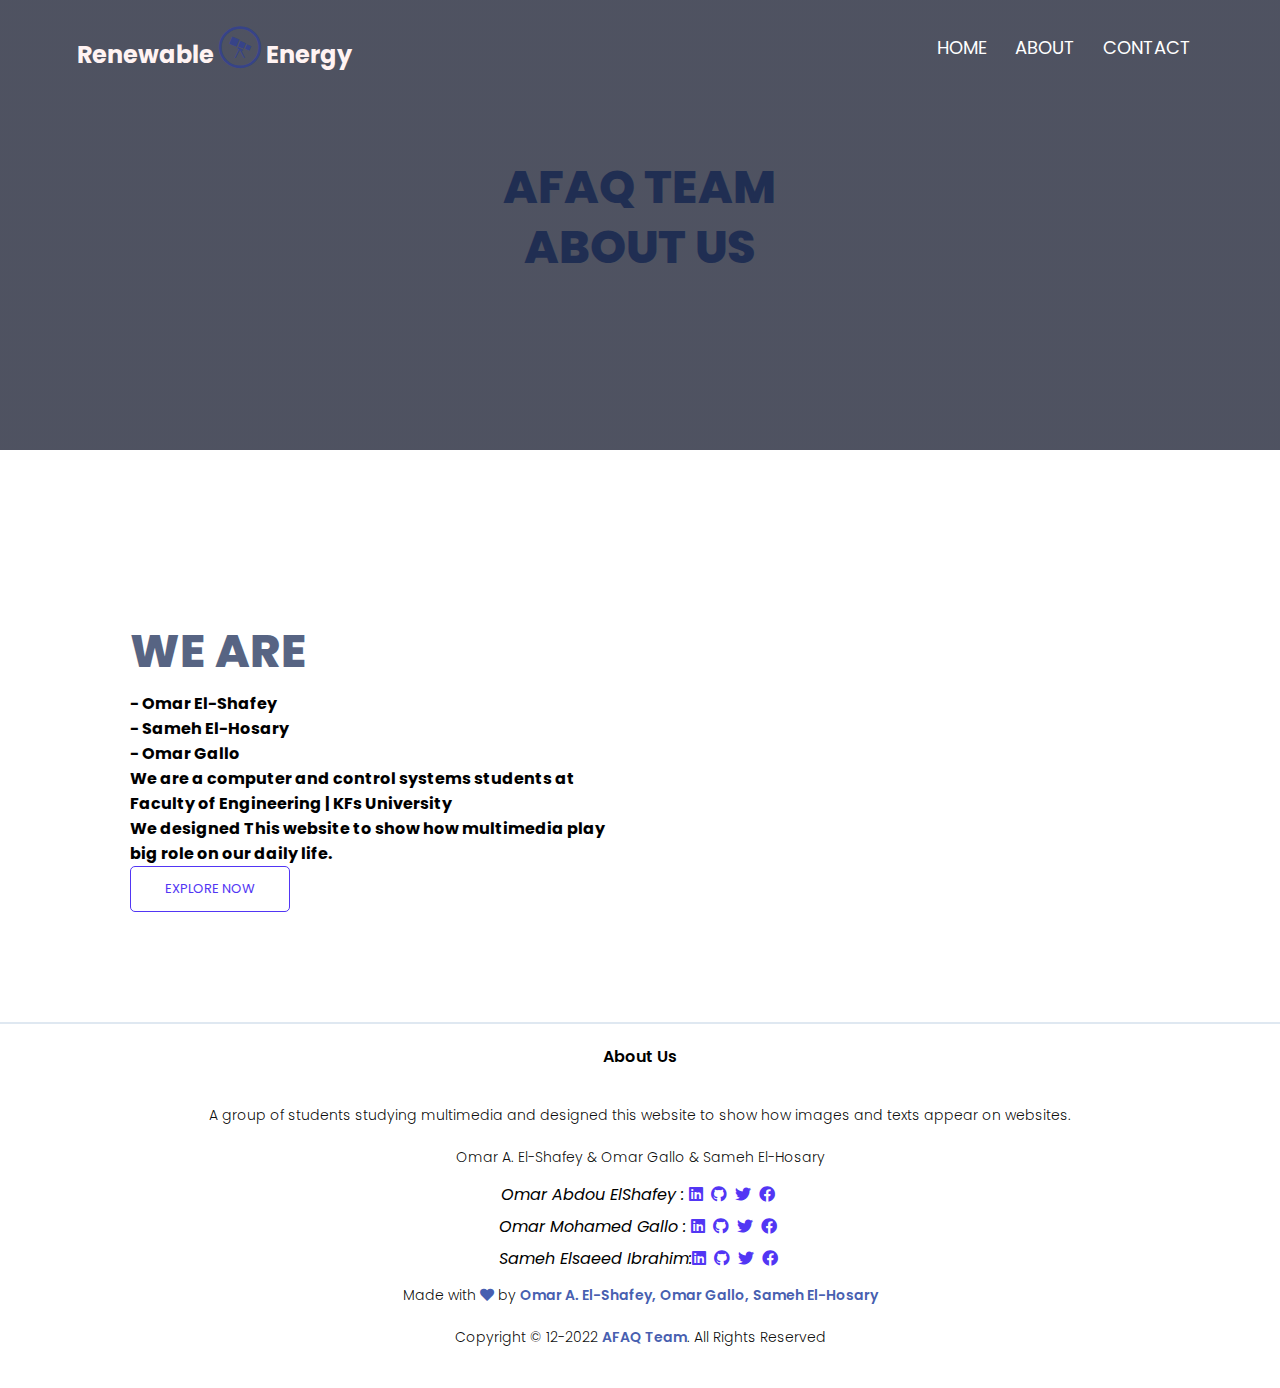
==== about.html @ ac6a3baa "Add files via upload" ====
<!DOCTYPE html>
<html lang="en">

<head>
    <meta charset="UTF-8">
    <meta http-equiv="X-UA-Compatible" content="IE=edge">
    <meta name="viewport" content="width=device-width, initial-scale=1.0">
    <title>About AFAQ TEAM</title>
    <link rel="stylesheet" href="style.css">
    <link rel="stylesheet" href="https://cdnjs.cloudflare.com/ajax/libs/font-awesome/5.15.3/css/all.min.css">
    <link rel="stylesheet"
        href="https://fonts.googleapis.com/css2?family=Poppins:wght@100;200;300;400;600;700&display=swap">
</head>

<body>
    <section class="Sub-header">
        <nav>
            <a href="index.html" class="logo">Renewable
                <i class="fab fa-wpexplorer"></i> Energy
            </a>
            <div class="nav-links" id="navLinks">
                <!-- reposnive bar open and close -->
                <i class="fa fa-times" onclick="hideMenu()"></i>
                <ul>
                    <li><a href="index.html">Home</a></li>
                    <li><a href="about.html">About</a></li>
                    <li><a href="contact.html">Contact</a></li>
                </ul>
            </div>
            <i class="fa fa-bars" onclick="showMenu()"></i>
            <!-- reposnive bar open and close -->
        </nav>
        <h1 style="margin-bottom: 10px;">AFAQ Team</h1>
        <h1 style="margin-top: 10px;">About Us</h1>
    </section>

    <!-- About Us Section Start -->

    <section class="about-us">
        <div class="row">
            <div class="about-col">
                <h1>We are</h1>
                <h4>- Omar El-Shafey
                    <br>- Sameh El-Hosary
                    <br>- Omar Gallo
                    <br> We are a computer and control systems students at Faculty of Engineering | KFs University
                    <br>We designed This website to show how multimedia play big role on our daily life.
                </h4 >
                <a href="#" class="hero_btn btn">EXPLORE NOW</a>
            </div>
            <div class="about-col">
                <img src="img/WE.png" alt="">
            </div>
        </div>
    </section>

    <!-- About Us Section end -->

    <!-- Footer Section start -->
    <section class="footer">
        <hr>
        <h4>About Us</h4>
        <p>
            A group of students studying multimedia and designed this website to show how images and texts appear on
            websites.

        </p>
        <p>
            Omar A. El-Shafey & Omar Gallo & Sameh El-Hosary
        </p>

        <ul class="icons">
            <i>Omar Abdou ElShafey : <a href="https://www.linkedin.com/in/omarelshafey/" class="nobg"><i
                        class="fab fa-linkedin">&nbsp;</i><span class="lh-32"></a></i>
            <i><a href="https://www.instagram.com/omarabdou_15/" class="nobg"><i class="fab fa-github">&nbsp;</i><span
                        class="lh-32"> </a></i>
            <i><a href="https://twitter.com/omarelshafey_" class="nobg"><i class="fab fa-twitter">&nbsp;</i><span
                        class="lh-32"></a></i>
            <i><a href="https://www.facebook.com/omarabdou15/" class="nobg"><i class="fab fa-facebook">&nbsp;</i><span
                        class="lh-32"></a></i>
        </ul>

        <ul class="icons">
            <i> Omar Mohamed Gallo : <a href="https://www.linkedin.com/in/omar-mohamed-gallo-023187229/" class="nobg"><i
                        class="fab fa-linkedin">&nbsp;</i><span class="lh-32"></a></i>
            <i><a href="https://github.com/omargallo" class="nobg"><i class="fab fa-github">&nbsp;</i><span
                        class="lh-32"> </a></i>
            <i><a href="https://twitter.com/omarelshafey_" class="nobg"><i class="fab fa-twitter">&nbsp;</i><span
                        class="lh-32"></a></i>
            <i><a href="https://www.facebook.com/omar.gallow.5/" class="nobg"><i class="fab fa-facebook">&nbsp;</i><span
                        class="lh-32"></a></i>
        </ul>

        <ul class="icons">
            <i>Sameh Elsaeed Ibrahim:<a href="https://www.linkedin.com/in/samehelhosary/" class="nobg"><i
                        class="fab fa-linkedin">&nbsp;</i><span class="lh-32"></a></i>
            <i><a href="https://github.com/samehelhosary" class="nobg"><i class="fab fa-github">&nbsp;</i><span
                        class="lh-32"> </a></i>
            <i><a href="https://twitter.com/ElhosarySameh" class="nobg"><i class="fab fa-twitter">&nbsp;</i><span
                        class="lh-32"></a></i>
            <i><a href="https://www.facebook.com/sameh.alhosry/" class="nobg"><i class="fab fa-facebook">&nbsp;</i><span
                        class="lh-32"></a></i>
        </ul>

        <p>Made with <i class="fas fa-heart"></i> by
            <a href="https://www.linkedin.com/in/omarelshafey/" style="display: inline-block;">Omar A. El-Shafey,</a>
            <a href="https://www.linkedin.com/in/omarelshafey/" style="display: inline-block;">Omar Gallo,</a>
            <a href="https://www.linkedin.com/in/samehelhosary/" style="display: inline-block;">Sameh
                El-Hosary</a>
        <p>Copyright © 12-2022 <a href="#">AFAQ Team</a>. All Rights Reserved</p>
    </section>
    <!-- Footer Section End -->

    <script src="script.js"></script>
</body>

</html>
---- style.css ----
* {
    margin: 0;
    padding: 0;
    box-sizing: border-box;
    font-family: 'Poppins', sans-serif;
}



.header {
    min-height: 100vh;
    width: 100%;
    background-image: linear-gradient(#517e86c4, #949fdf1a), url(img/sunset-3381083.jpg);
    background-position: center;
    background-size: cover;
    position: relative;
    animation: slid 12s linear infinite;
}

@keyframes slid{
    0%{
        background-image: linear-gradient(#517e86c4, #949fdf1a), url(img/sunset-3381083.jpg);
    }
    50%{
        background-image: linear-gradient(#517e86c4, #949fdf1a), url(img/Home_BG.jpg);
    }
    100%{
        background-image: linear-gradient(#517e86c4, #949fdf1a), url(img/solar.jpeg);
    }
    25%{
        background-image: linear-gradient(#517e86c4, #949fdf1a), url(img/pexels-photo-433308.jpeg);
    }
}


nav {
    display: flex;
    padding: 2% 6%;
    justify-content: space-between;
    align-items: center;
}

nav .logo {
    text-decoration: none;
    font-size: 24px;
    color: #fff3f3;
    font-weight: bold;
}

nav .fab {
    font-size: 42px;
    /* color: #5236f4; */
    color: #1c33b57b;
}

.nav-links {
    flex: 1;
    text-align: right;
}

.nav-links ul li {
    display: inline-block;
    list-style: none;
    padding: 8px 12px;
    position: relative;
    text-transform: uppercase;
}

.nav-links ul li a {
    text-decoration: none;
    color: #fff;
    font-size: 18px;
}

.nav-links ul li::after {
    content: '';
    width: 0%;
    height: 2px;
    background: #1c33b57b;
    display: block;
    margin: auto;
    transition: 0.5s;
}

.nav-links ul li:hover::after {
    width: 100%;
}

.text_box {
    width: 90%;
    color: #fff;
    position: absolute;
    top: 50%;
    left: 50%;
    transform: translate(-50%, -50%);
    text-align: center;
}

.text_box h2 {
    font-size: 90px;
    font-weight: 900;
    color: #0e2560af;
    transition: 0.3s;
    animation: down-up 5s linear infinite;
}

@keyframes down-up{
    0%,100%{transform: translateY(0);}
    50%{transform: translateY(-30px);}
}

.text_box #headtext {
    font-size: 30px;
    font-weight: 900;
    text-transform: uppercase;
    margin-top: 1%;
    margin-bottom: .5%;
    color: #24338dae;
}

.text_box p {
    margin: 5px 0 40px;
    font-size: 15px;
    color: rgba(9, 9, 9, 0.981);
}

.hero_btn {
    position: relative;
    display: inline-block;
    color: #fff;
    border: 1px solid #fff;
    border-radius: 5px;
    padding: 12px 34px;
    font-size: 13px;
    background: transparent;
    cursor: pointer;
    text-decoration: none;
}

.hero_btn:hover {
    border: 1px solid #0e2560af;
    background: #0e2560af;
    transition: 1s;
}

nav .fa {
    display: none;
}

/* Responsive Navbar Section Start */

@media(max-width: 700px) {
    .text_box h2 {
        font-size: 50px;
    }

    .text_box #headtext {
        font-size: 23px;
    }

    .text_box p {
        margin: 10px 40px;
        font-size: 20px;
    }

    .nav-links ul li {
        display: block;
    }

    .nav-links {
        position: fixed;
        background: #0e2560af;
        height: 100vh;
        width: 200px;
        top: 0;
        right: -200px;
        text-align: left;
        z-index: 2;
        transition: 1.2s;
    }

    nav .fa {
        display: block;
        color: #ffff;
        margin: 10px;
        font-size: 22px;
        cursor: pointer;
    }

    .nav-links ul {
        padding: 30px;
    }
}

/* Responsive Navbar Section End */

/* Course Section Start */

.course {
    width: 80%;
    margin: auto;
    text-align: center;
    padding-top: 100px;
}

.PageBlock {
    position: relative;
    margin: 0px !important;
    padding: 0px;
}

.verticalLine {
    widtH: 2px;
    height: 100px;
    background: #0e2560af;
    margin: 0 auto 40px;
}

.Clear {
    clear: both;
}

h1 {
    font-size: 46px;
    font-weight: 800;
    margin: 15px 0;
    line-height: 50px;
    text-transform: uppercase;
    color: #0c1e4caf;
}

p {
    color: rgba(9, 9, 9, 0.981);
    font-size: 14px;
    font-weight: 300;
    line-height: 22px;
    padding: 10px;
}

.row {
    margin-top: 5%;
    display: flex;
    justify-content: space-between;
}

.row2 {
    margin-top: 5%;
    display: flex;
    justify-content: space-between;
}

.course-col {
    flex-basis: 31%;
    background: #fff3f3;
    border-radius: 10px;
    margin-bottom: 5%;
    padding: 20px 12px;
    box-sizing: border-box;
    transition: 0.5s;
}

.course-col h3 {
    text-align: center;
    font-weight: 600;
    margin: 10px 0;
    line-height: 1.1;
}

.course-col:hover {
    box-shadow: 0 0 20px 0px rgba(0, 0, 0, 0.2);
}

@media (max-width: 700px) {
    .verticalLine {
        widtH: 1px;
    }

    h1 {
        font-size: 24px;
        line-height: unset;
    }

    .row {
        flex-direction: column;
    }

    .row2 {
        flex-direction: column;
    }
}

/* Course Section End */

/* Campus Section Start */

.campus {
    width: 80%;
    margin: auto;
    text-align: center;
    padding-top: 50px;
}

.campus-col {
    position: relative;
    flex-basis: 32%;
    border-radius: 10px;
    margin-bottom: 30px;
    overflow: hidden;
}

.campus-col img {
    width: 100%;
    display: block;
}

.layer {
    background: transparent;
    width: 100%;
    height: 100%;
    position: absolute;
    top: 0;
    left: 0;
    transition: 0.5s;
}

.layer:hover {
    /* background: rgba(226, 0, 0, 0.7); */
    background: #24f8c741;
}

.layer h3 {
    position: absolute;
    width: 100%;
    font-weight: 500;
    color: #fff;
    font-size: 26px;
    bottom: 0;
    left: 50%;
    transform: translateX(-50%);
    opacity: 0;
    transition: 0.5s;
}

.layer:hover h3 {
    bottom: 49%;
    opacity: 1;
}

/* Campus Section End */

/* Facilities Section Start */

.facilities {
    width: 80%;
    margin: auto;
    text-align: center;
    padding-top: 100px;
}

.facilities-col {
    flex-basis: 31%;
    border-radius: 10px;
    margin-bottom: 5%;
    text-align: left;
}

.facilities-col img {
    width: 100%;
    transition: 0.5s;
    border-radius: 10px;
}

.facilities-col img:hover {
    box-shadow: 0 0 20px 10px rgba(54, 58, 121, 0.2);
}

.facilities-col p {
    padding: 0;
}

.facilities-col h3 {
    text-align: left;
    margin-top: 16px;
    margin-bottom: 15px;
}

/* Facilities Section End */

/* Testimonials Section Start */

.testimonials {
    margin: auto;
    width: 80%;
    padding-top: 100px;
    text-align: center;
}

.testimonials-col {
    flex-basis: 44%;
    border-radius: 10px;
    margin-bottom: 5%;
    text-align: left;
    background: #d2ebff;
    padding: 25px;
    cursor: pointer;
    display: flex;
}

.testimonials-col img {
    height: 60px;
    width: 60px;
    margin-left: 5px;
    margin-right: 30px;
    border-radius: 50%;
}

.testimonials-col p {
    padding: 0;
}

.testimonials-col h3 {
    margin-top: 15px;
    text-align: left;
}

.testimonials-col .fa {
    color: #2c117d;
}

@media (max-width: 700px) {
    .testimonials-col img {
        margin-left: 0px;
        margin-right: 15px;
    }
}

/* Testimonials Section Start */

/* Call To Action Section Start */

.cta {
    margin: 100px auto;
    width: 80%;
    background-image: linear-gradient(rgba(0, 0, 0, 0.5), rgba(0, 0, 0, 0.7)), url(img/sustainability-3303398.jpg);
    background-size: cover;
    background-position: center;
    border-radius: 10px;
    text-align: center;
    padding: 100px 0;
}

.cta h1 {
    font-size: 58px;
    font-weight: 800;
    margin: 15px 0;
    line-height: 1.1;
    text-transform: uppercase;
    color: rgba(32, 164, 116, 0.975);
}

@media (max-width: 700px) {
    .cta h1 {
        font-size: 26px;
    }
}

/* Call To Action Section End */

/* Footer Section Start */

.footer {
    width: 100%;
    text-align: center;
    padding: 30px 0;
}

.footer h4 {
    font-weight: 600;
    margin-bottom: 25px;
    margin-top: 20px;
}

.footer a {
    text-decoration: none;
    color: #485fb0;
    font-weight: 600;
}

.footer a:hover {
    color: #1c2254;
}

.footer .the_name {
    font-size: 12px;
    font-weight: 900;
    color: #5236f4;
}

.icons .fab {
    color: #5236f4;
    margin: 1 10px;
    cursor: pointer;
    padding: 8px 0;
}

.icons .fab:hover {
    color: #232649;
}

.fa-heart {
    color: #485fb0;
}

hr {
    border: 0.01px solid #3c72a92a;
}

/* Footer Section End */

/* About Us Section Start */

.Sub-header {
    height: 50vh;
    width: 100%;
    background-image: linear-gradient(rgba(4, 9, 30, 0.7), rgba(4, 9, 30, 0.7)),
        url(img/pexels-snapwire-691458.jpg);
    background-position: center;
    background-size: cover;
    text-align: center;
    color: #fff;
    animation: slid 17s linear infinite;
}
@keyframes slid{
    0%{
        background-image: linear-gradient(#517e86c4, #949fdf1a), url(img/wind-energy-7394705.jpg);
    }
    50%{
        background-image: linear-gradient(#517e86c4, #949fdf1a), url(img/pexels-photo-414837.jpeg);
    }
    100%{
        background-image: linear-gradient(#517e86c4, #949fdf1a), url(img/sunset-3381083.jpg);
    }
    25%{
        background-image: linear-gradient(#517e86c4, #949fdf1a), url(img/Home_BG.jpg);
    }
}

.Sub-header h1 {
    margin-top: 65px;
}

.about-us {
    width: 80%;
    margin: auto;
    padding-top: 80px;
    padding-bottom: 50px;
}

.about-col {
    flex-basis: 48%;
    padding: 30px 2px;
}

.about-col img {
    width: 100%;
    border-radius: 6px;
}

.about-col h1 {
    padding-top: 0;
}

.about-col p {
    padding: 15px 0 25px;
}

.btn {
    border: 1px solid #5236f4;
    background: transparent;
    color: #5236f4;
}

.btn:hover {
    color: #fff;
}

/* About Us Section end */


/* Contact Us Section Start */

.loacation {
    width: 80%;
    margin: auto;
    padding: 80px 0;
}


.loacation iframe {
    width: 100%;
}

.contact-us {
    width: 80%;
    margin: auto;
}

.content-col {
    flex-basis: 48%;
    margin-bottom: 30px;
}

.content-col div {
    display: flex;
    align-items: center;
    margin-bottom: 40px;
}

.content-col div .fa {
    font-size: 28px;
    color:  #0a1016f0;
    margin: 10px;
    margin-right: 30px;
}

.content-col div p {
    padding: 0;
}

.content-col div h5 {
    font-size: 20px;
    margin-bottom: 5px;
    color: rgb(16, 20, 45);
    font-weight: 400;
}

.content-col input,
.content-col textarea {
    width: 100%;
    padding: 15px;
    margin-bottom: 17px;
    border: 1px solid rgb(32, 129, 92);
    outline: none;
    box-sizing: border-box;
}

/* Contact Us Section end */
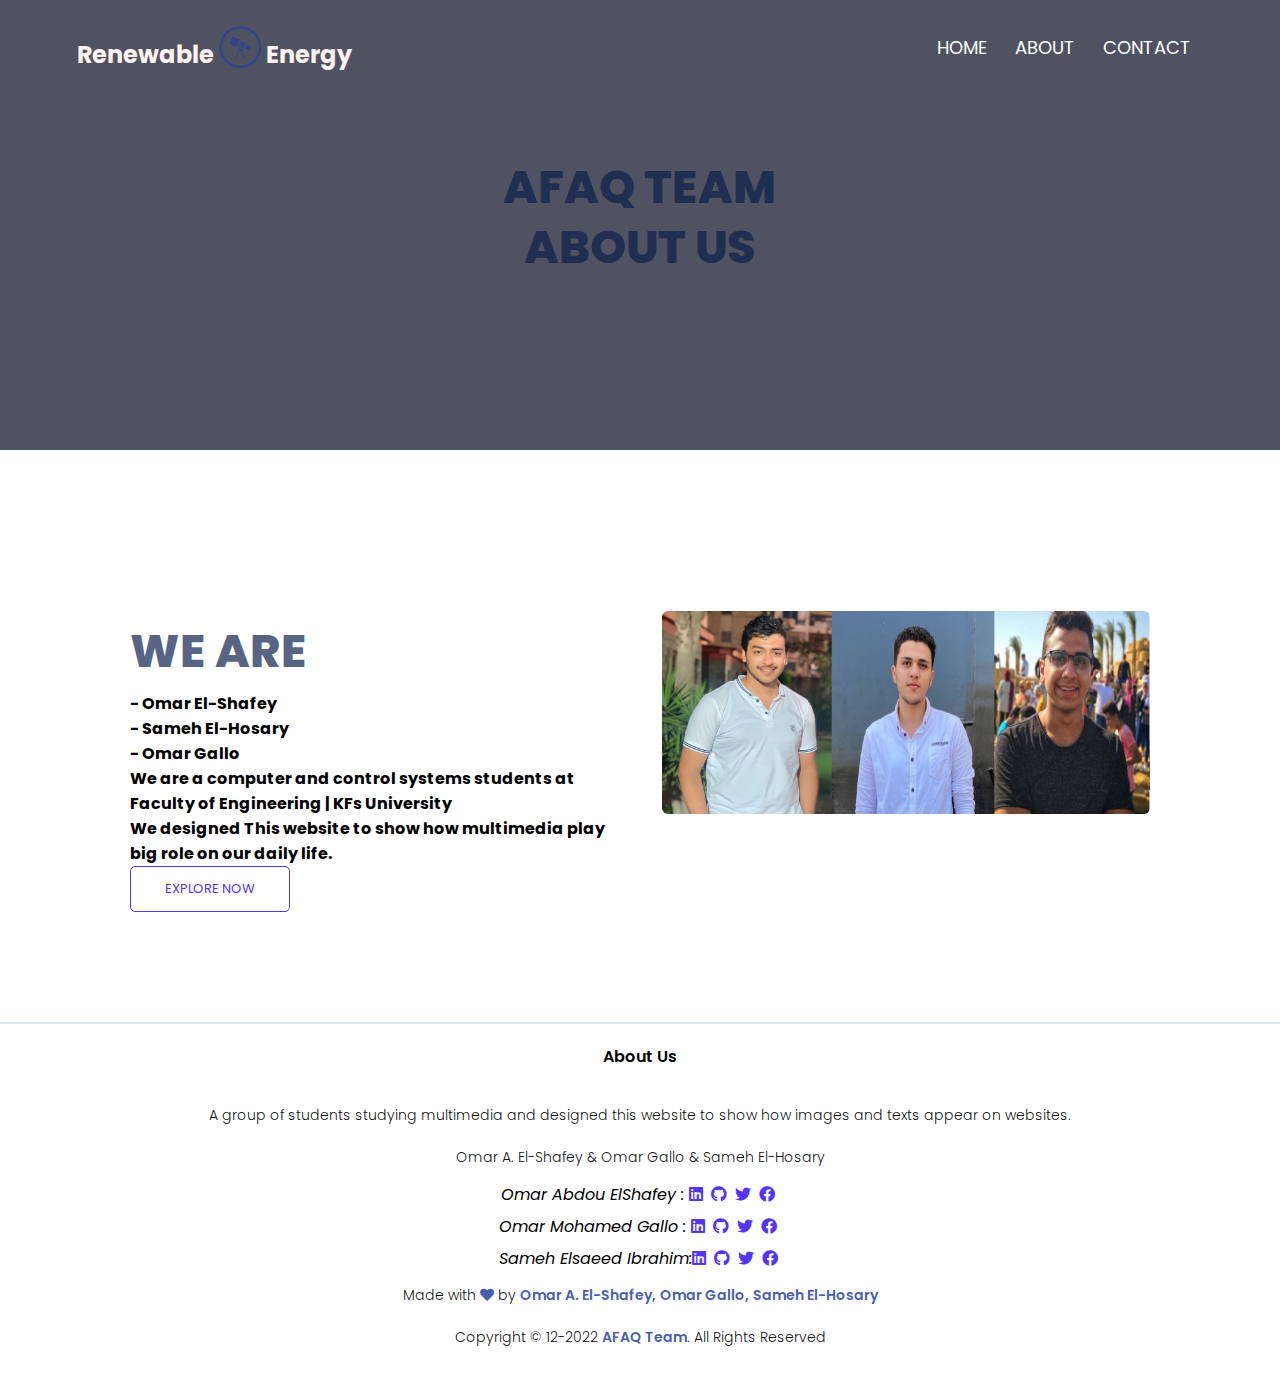
==== commit e17f7524: "Update about.html" ====
--- a/about.html
+++ b/about.html
@@ -72,7 +72,7 @@
         <ul class="icons">
             <i>Omar Abdou ElShafey : <a href="https://www.linkedin.com/in/omarelshafey/" class="nobg"><i
                         class="fab fa-linkedin">&nbsp;</i><span class="lh-32"></a></i>
-            <i><a href="https://www.instagram.com/omarabdou_15/" class="nobg"><i class="fab fa-github">&nbsp;</i><span
+            <i><a href="https://github.com/Omar-ElShafey" class="nobg"><i class="fab fa-github">&nbsp;</i><span
                         class="lh-32"> </a></i>
             <i><a href="https://twitter.com/omarelshafey_" class="nobg"><i class="fab fa-twitter">&nbsp;</i><span
                         class="lh-32"></a></i>
@@ -114,4 +114,4 @@
     <script src="script.js"></script>
 </body>
 
-</html>+</html>
